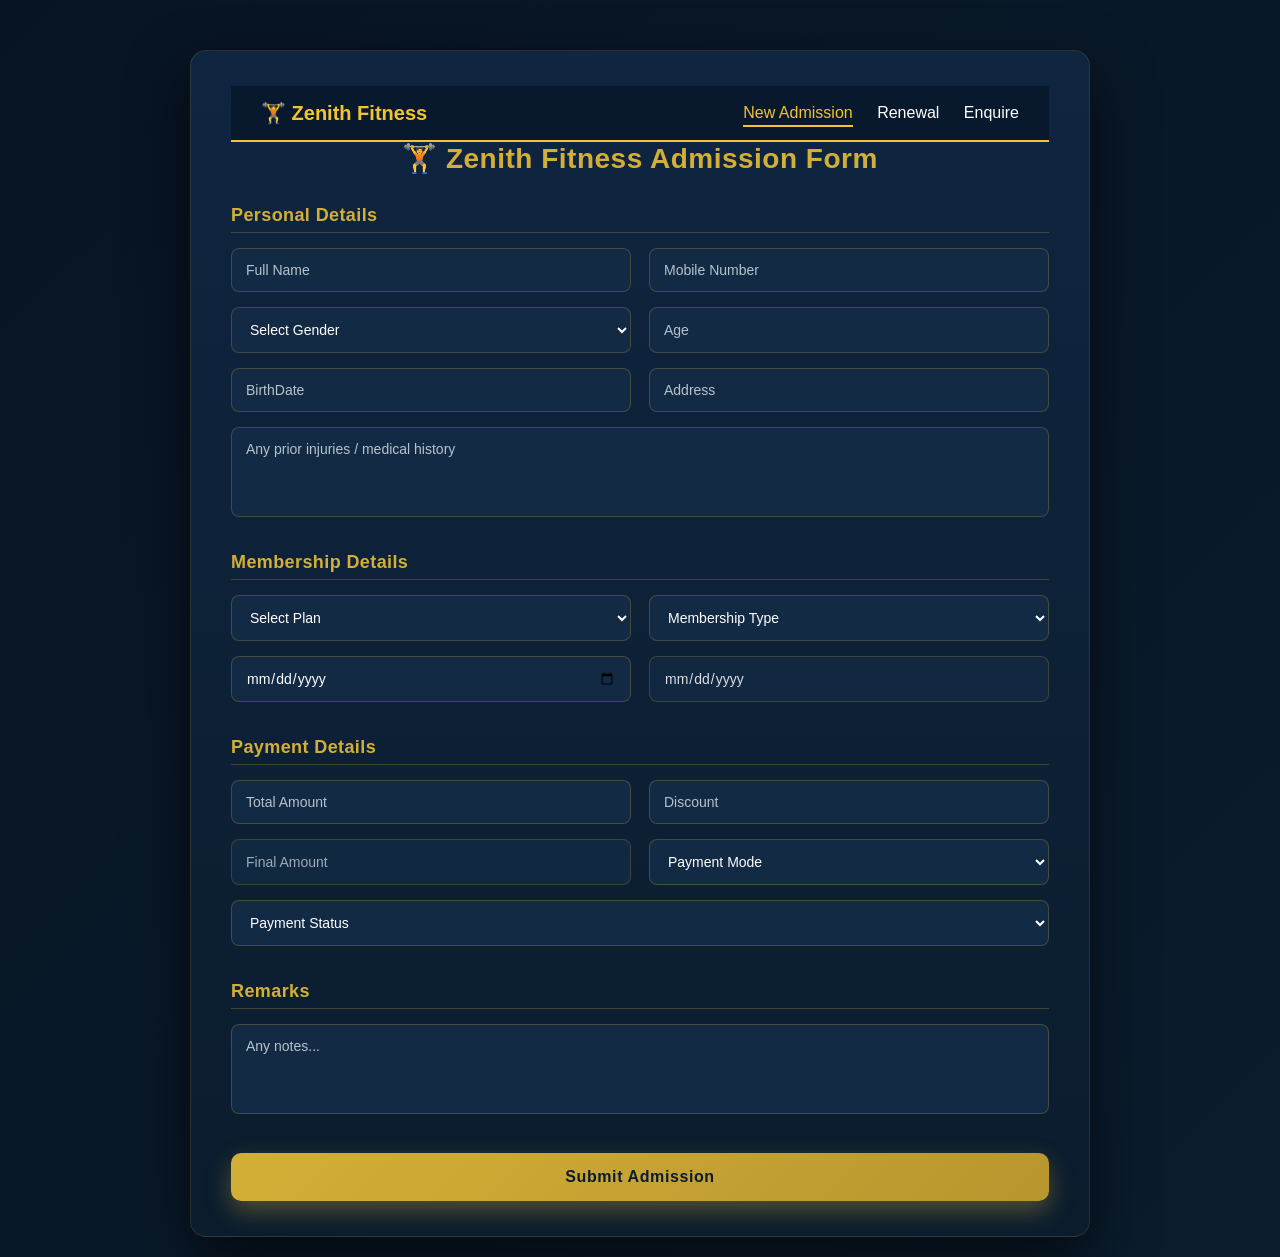
==== index.html @ 077a8883 "Fix formatting and clean up HTML structure" ====
﻿<!DOCTYPE html>
<html lang="en">
<head>
  <meta charset="UTF-8">
  <title>Zenith Fitness | Admission Form</title>
  <link rel="stylesheet" href="style.css">
</head>
<body>

<div class="container">

  <!-- NAVBAR -->
  <nav class="navbar">
    <div class="nav-brand">🏋️ Zenith Fitness</div>
    <div class="nav-links">
      <a href="index.html" class="active">New Admission</a>
      <a href="renewal.html">Renewal</a>
      <a href="enquire.html">Enquire</a>
    </div>
  </nav>

  <h1>🏋️ Zenith Fitness Admission Form</h1>

  <form id="admissionForm">

    <!-- PERSONAL DETAILS -->
    <div class="section">
  <h2>Personal Details</h2>

  <div class="row">
    <input type="text" id="name" placeholder="Full Name" required>
    <input type="tel" id="mobile" placeholder="Mobile Number" required>
  </div>

  <div class="row">
    <select id="gender" required>
      <option value="">Select Gender</option>
      <option>Male</option>
      <option>Female</option>
      <option>Other</option>
    </select>

    <input type="number" id="age" placeholder="Age">
  </div>

  <div class="row">
    <input type="text" id="birthDate" placeholder="BirthDate"pattern="\d{2}-\d{2}-\d{4}" inputmode="numeric">
    <input type="text" id="address" placeholder="Address">
  </div>

  <div class="row">
    <textarea id="injuries" placeholder="Any prior injuries / medical history"></textarea>
  </div>
</div>


    <!-- MEMBERSHIP DETAILS -->
    <div class="section">
      <h2>Membership Details</h2>

      <div class="row">
        <select id="plan" required onchange="calculateEndDate()">
          <option value="">Select Plan</option>
          <option value="30">1 Month</option>
          <option value="90">3 Months</option>
          <option value="180">6 Months</option>
          <option value="365">12 Months</option>
        </select>

        <select id="category" required>
          <option value="">Membership Type</option>
          <option>Regular</option>
          <option>Happy Hours</option>
          <option>Zumba</option>
        </select>
      </div>

      <div class="row">
        <input type="date" id="startDate" required onchange="calculateEndDate()">
        <input type="date" id="endDate" readonly>
      </div>
    </div>

    <!-- PAYMENT DETAILS -->
    <div class="section">
      <h2>Payment Details</h2>

      <div class="row">
        <input type="number" id="totalAmount" placeholder="Total Amount" required oninput="calculateFinalAmount()">
        <input type="number" id="discount" placeholder="Discount" required oninput="calculateFinalAmount()">
      </div>

      <div class="row">
        <input type="number" id="finalAmount" placeholder="Final Amount" readonly>

        <select id="paymentMode" required>
          <option value="">Payment Mode</option>
          <option>Cash</option>
          <option>UPI</option>
          <option>Card</option>
        </select>
      </div>

      <div class="row">
        <select id="paymentStatus" required>
          <option value="">Payment Status</option>
          <option>Paid</option>
          <option>Partial</option>
          <option>Pending</option>
        </select>
      </div>
    </div>

    <!-- REMARKS -->
    <div class="section">
      <h2>Remarks</h2>
      <textarea id="remarks" placeholder="Any notes..."></textarea>
    </div>

    <button type="submit">Submit Admission</button>

  </form>
</div>

<script src="script.js"></script>
</body>
</html>
---- style.css ----
* {
  box-sizing: border-box;
  margin: 0;
  padding: 0;
  font-family: "Segoe UI", Tahoma, Geneva, Verdana, sans-serif;
}

html {
  overflow-y: auto;
  overflow-x: hidden;
}

body {
  min-height: 100vh;
  background: linear-gradient(135deg, #071423, #0b1c2d);
  padding: 20px;
  color: #ffffff;
  overflow-y: visible;
  overflow-x: hidden;
  touch-action: pan-y;
}


/* Main Container */
.container {
  width: 100%;
  max-width: 900px;
  background: linear-gradient(180deg, #0f2540, #0b1c2d);
  border-radius: 16px;
  padding: 35px 40px;
  box-shadow: 0 25px 60px rgba(0, 0, 0, 0.6);
  border: 1px solid rgba(212, 175, 55, 0.15);
}

/* Heading */
h1 {
  text-align: center;
  font-size: 28px;
  font-weight: 700;
  color: #d4af37;
  margin-bottom: 30px;
  letter-spacing: 0.5px;
}

/* Sections */
.section {
  margin-bottom: 35px;
}

.section h2 {
  font-size: 18px;
  font-weight: 600;
  color: #d4af37;
  margin-bottom: 15px;
  border-bottom: 1px solid rgba(212, 175, 55, 0.25);
  padding-bottom: 6px;
  letter-spacing: 0.4px;
}

/* Rows */
.row {
  display: flex;
  gap: 18px;
  margin-top: 15px;
  flex-wrap: nowrap;
}

/* Inputs, Select, Textarea */
input,
select,
textarea {
  width: 100%;
  padding: 13px 14px;
  background: #132a44;
  border: 1px solid rgba(212, 175, 55, 0.25);
  border-radius: 8px;
  color: #ffffff;
  font-size: 14px;
  transition: all 0.25s ease;
}

input::placeholder,
textarea::placeholder {
  color: #b7c2cc;
}

/* Focus Effects */
input:focus,
select:focus,
textarea:focus {
  outline: none;
  border-color: #d4af37;
  box-shadow: 0 0 0 2px rgba(212, 175, 55, 0.2);
  background: #10263f;
}

/* Disabled / Readonly */
input[readonly] {
  opacity: 0.85;
  cursor: not-allowed;
}

/* Textarea */
textarea {
  resize: none;
  height: 90px;
}

/* Button */
button {
  width: 100%;
  padding: 15px;
  background: linear-gradient(135deg, #d4af37, #b8962e);
  color: #0b1c2d;
  font-size: 16px;
  font-weight: 700;
  border: none;
  border-radius: 10px;
  cursor: pointer;
  letter-spacing: 0.6px;
  transition: all 0.3s ease;
  box-shadow: 0 10px 25px rgba(212, 175, 55, 0.35);
}

button:hover {
  transform: translateY(-2px);
  box-shadow: 0 15px 35px rgba(212, 175, 55, 0.5);
}

button:active {
  transform: translateY(0);
  box-shadow: 0 8px 18px rgba(212, 175, 55, 0.35);
}

/* Responsive */
@media (max-width: 1024px) {
  .row {
    flex-direction: column;
  }
}

/* NAVBAR */
.navbar {
  background: #08192d;
  padding: 15px 30px;
  display: flex;
  justify-content: space-between;
  align-items: center;
  border-bottom: 2px solid #f4c430;
}

.nav-brand {
  font-size: 20px;
  font-weight: bold;
  color: #f4c430;
}

.nav-links a {
  margin-left: 20px;
  text-decoration: none;
  color: #ffffff;
  font-weight: 500;
  padding-bottom: 4px;
}

.nav-links a:hover {
  color: #f4c430;
  border-bottom: 2px solid #f4c430;
}

.nav-links a.active {
  color: #f4c430;
  border-bottom: 2px solid #f4c430;
}

/* PUSH CONTENT BELOW NAV */
.container {
  margin: 30px auto 0;
}
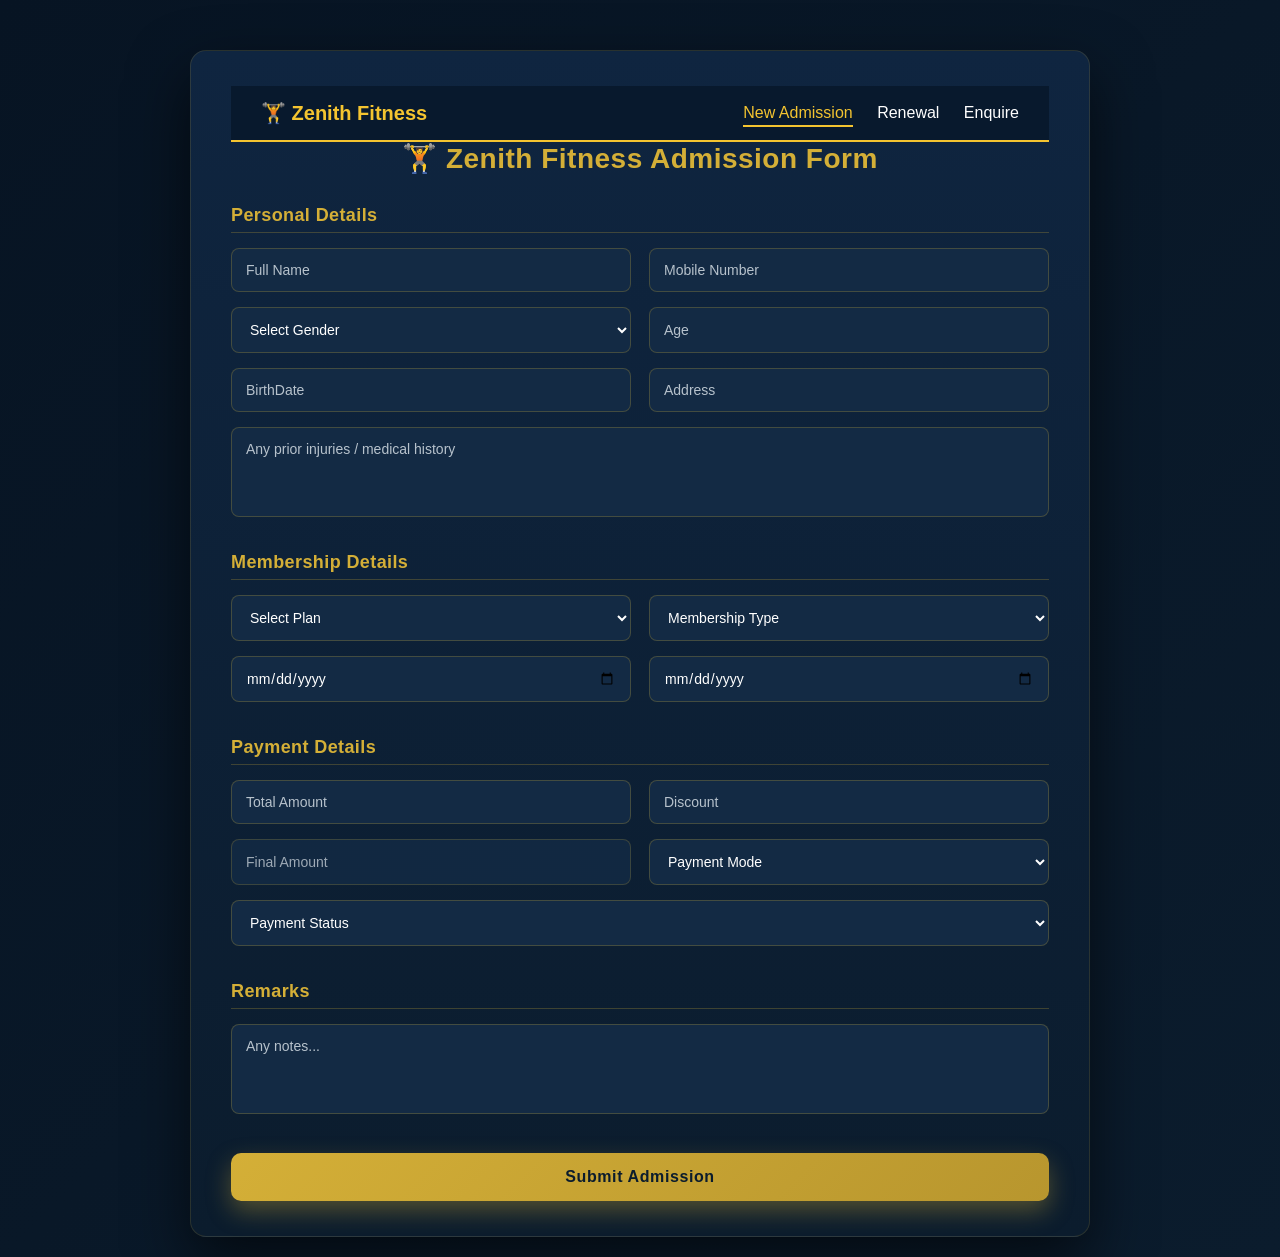
==== commit a6cb3f45: "Fix HTML formatting and add custom package option" ====
--- a/index.html
+++ b/index.html
@@ -44,7 +44,7 @@
   </div>
 
   <div class="row">
-    <input type="text" id="birthDate" placeholder="BirthDate"pattern="\d{2}-\d{2}-\d{4}" inputmode="numeric">
+    <input type="text" id="birthDate" placeholder="BirthDate" inputmode="numeric">
     <input type="text" id="address" placeholder="Address">
   </div>
 
@@ -60,12 +60,13 @@
 
       <div class="row">
         <select id="plan" required onchange="calculateEndDate()">
-          <option value="">Select Plan</option>
-          <option value="30">1 Month</option>
-          <option value="90">3 Months</option>
-          <option value="180">6 Months</option>
-          <option value="365">12 Months</option>
-        </select>
+  <option value="">Select Plan</option>
+  <option value="30">1 Month</option>
+  <option value="90">3 Months</option>
+  <option value="180">6 Months</option>
+  <option value="365">12 Months</option>
+  <option value="custom">Customize Package</option>
+</select>
 
         <select id="category" required>
           <option value="">Membership Type</option>
@@ -77,7 +78,7 @@
 
       <div class="row">
         <input type="date" id="startDate" required onchange="calculateEndDate()">
-        <input type="date" id="endDate" readonly>
+        <input type="date" id="endDate">
       </div>
     </div>
 
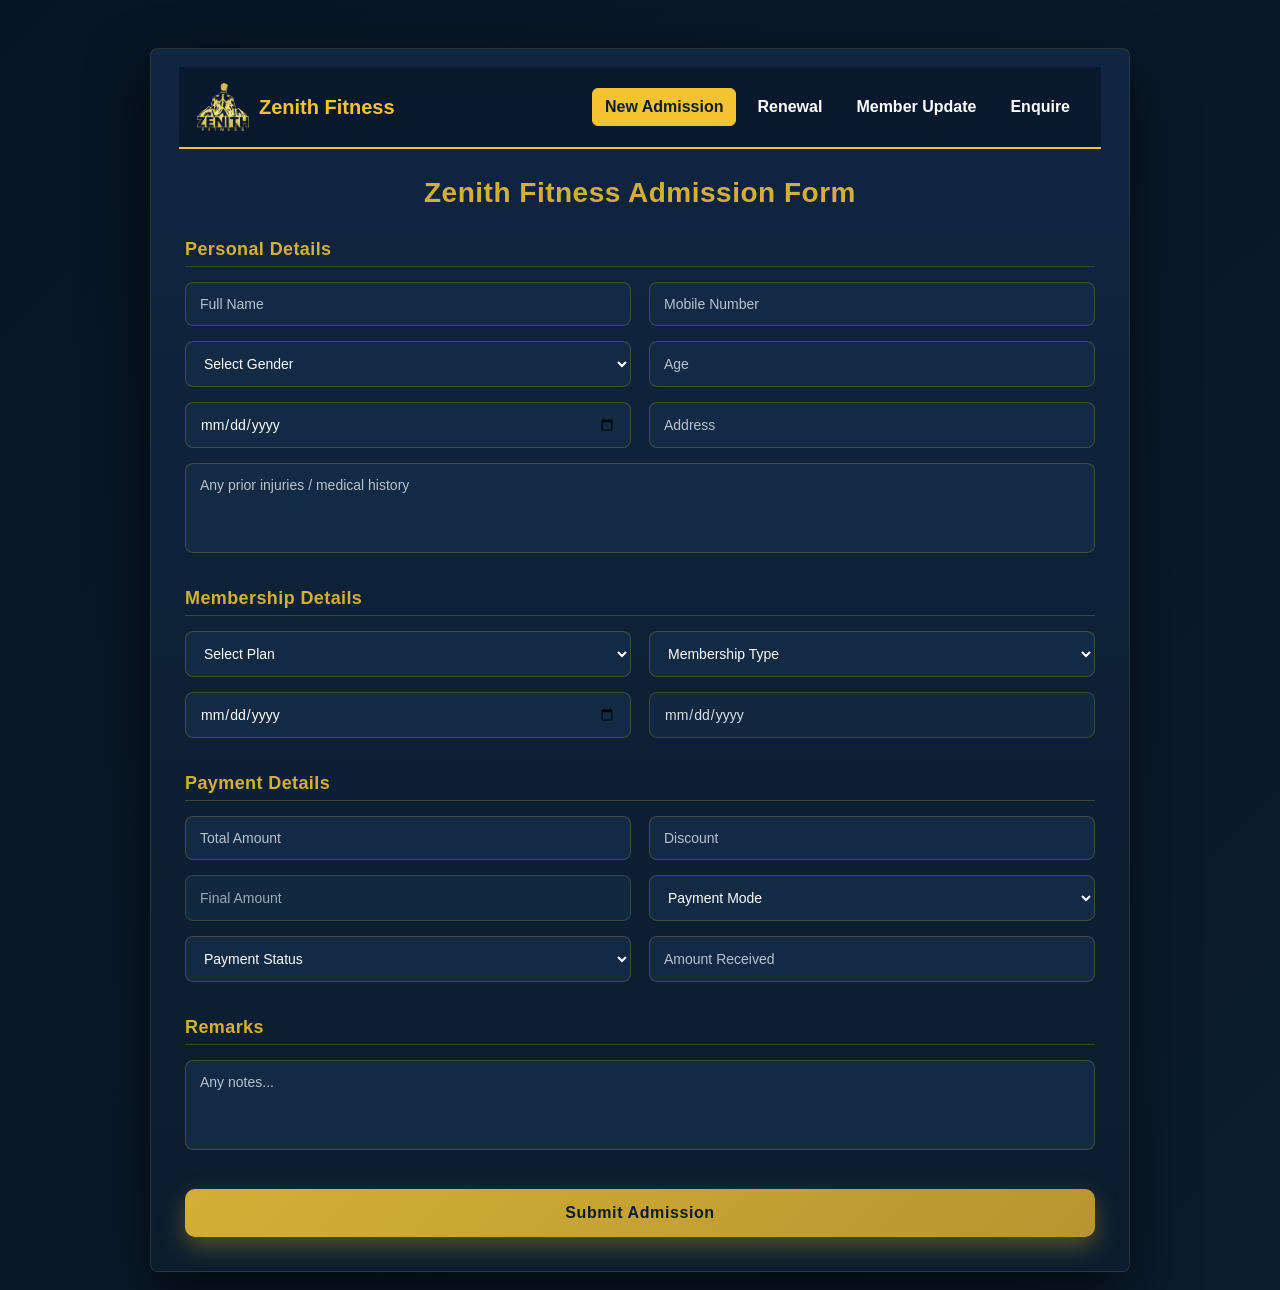
==== commit fb97cf93: "Update membership management interface" ====
--- a/index.html
+++ b/index.html
@@ -1,25 +1,30 @@
 ﻿<!DOCTYPE html>
 <html lang="en">
-<head>
-  <meta charset="UTF-8">
-  <title>Zenith Fitness | Admission Form</title>
-  <link rel="stylesheet" href="style.css">
-</head>
+<head>
+  <meta charset="UTF-8">
+  <meta name="viewport" content="width=device-width, initial-scale=1.0">
+  <title>Zenith Fitness | Admission Form</title>
+  <link rel="stylesheet" href="style.css">
+</head>
 <body>
 
 <div class="container">
 
-  <!-- NAVBAR -->
-  <nav class="navbar">
-    <div class="nav-brand">🏋️ Zenith Fitness</div>
-    <div class="nav-links">
-      <a href="index.html" class="active">New Admission</a>
-      <a href="renewal.html">Renewal</a>
-      <a href="enquire.html">Enquire</a>
-    </div>
-  </nav>
-
-  <h1>🏋️ Zenith Fitness Admission Form</h1>
+  <!-- NAVBAR -->
+  <nav class="navbar">
+    <a class="nav-brand" href="index.html" aria-label="Zenith Fitness home">
+      <img src="assets/zenith-logo.png" alt="Zenith Fitness logo">
+      <span>Zenith Fitness</span>
+    </a>
+    <div class="nav-links">
+      <a href="index.html" class="active">New Admission</a>
+      <a href="renewal.html">Renewal</a>
+      <a href="update.html">Member Update</a>
+      <a href="enquire.html">Enquire</a>
+    </div>
+  </nav>
+
+  <h1>Zenith Fitness Admission Form</h1>
 
   <form id="admissionForm">
 
@@ -27,10 +32,10 @@
     <div class="section">
   <h2>Personal Details</h2>
 
-  <div class="row">
-    <input type="text" id="name" placeholder="Full Name" required>
-    <input type="tel" id="mobile" placeholder="Mobile Number" required>
-  </div>
+  <div class="row">
+    <input type="text" id="name" placeholder="Full Name" required>
+    <input type="tel" id="mobile" placeholder="Mobile Number" required>
+  </div>
 
   <div class="row">
     <select id="gender" required>
@@ -40,11 +45,11 @@
       <option>Other</option>
     </select>
 
-    <input type="number" id="age" placeholder="Age">
-  </div>
+    <input type="number" id="age" placeholder="Age">
+  </div>
 
   <div class="row">
-    <input type="text" id="birthDate" placeholder="BirthDate" inputmode="numeric">
+    <input placeholder="Birth Date" type="date" id="birthDate">
     <input type="text" id="address" placeholder="Address">
   </div>
 
@@ -60,25 +65,24 @@
 
       <div class="row">
         <select id="plan" required onchange="calculateEndDate()">
-  <option value="">Select Plan</option>
-  <option value="30">1 Month</option>
-  <option value="90">3 Months</option>
-  <option value="180">6 Months</option>
-  <option value="365">12 Months</option>
-  <option value="custom">Customize Package</option>
-</select>
+          <option value="">Select Plan</option>
+          <option value="30">1 Month</option>
+          <option value="90">3 Months</option>
+          <option value="180">6 Months</option>
+          <option value="365">12 Months</option>
+        </select>
 
-        <select id="category" required>
-          <option value="">Membership Type</option>
-          <option>Regular</option>
-          <option>Happy Hours</option>
-          <option>Zumba</option>
-        </select>
-      </div>
+        <select id="category" required>
+          <option value="">Membership Type</option>
+          <option>Regular</option>
+          <option>Happy Hours</option>
+          <option>Personal Training</option>
+        </select>
+      </div>
 
       <div class="row">
         <input type="date" id="startDate" required onchange="calculateEndDate()">
-        <input type="date" id="endDate">
+        <input type="date" id="endDate" readonly>
       </div>
     </div>
 
@@ -87,12 +91,12 @@
       <h2>Payment Details</h2>
 
       <div class="row">
-        <input type="number" id="totalAmount" placeholder="Total Amount" required oninput="calculateFinalAmount()">
-        <input type="number" id="discount" placeholder="Discount" required oninput="calculateFinalAmount()">
-      </div>
+        <input type="number" id="totalAmount" placeholder="Total Amount" required oninput="calculateFinalAmount()">
+        <input type="number" id="discount" placeholder="Discount" required oninput="calculateFinalAmount()">
+      </div>
 
       <div class="row">
-        <input type="number" id="finalAmount" placeholder="Final Amount" readonly>
+        <input type="number" id="finalAmount" placeholder="Final Amount" readonly>
 
         <select id="paymentMode" required>
           <option value="">Payment Mode</option>
@@ -102,15 +106,17 @@
         </select>
       </div>
 
-      <div class="row">
-        <select id="paymentStatus" required>
-          <option value="">Payment Status</option>
-          <option>Paid</option>
-          <option>Partial</option>
-          <option>Pending</option>
-        </select>
-      </div>
-    </div>
+      <div class="row">
+        <select id="paymentStatus" required>
+          <option value="">Payment Status</option>
+          <option>Paid</option>
+          <option>Partial</option>
+          <option>Pending</option>
+        </select>
+
+        <input type="number" id="amountPaid" placeholder="Amount Received" required>
+      </div>
+    </div>
 
     <!-- REMARKS -->
     <div class="section">
@@ -118,7 +124,7 @@
       <textarea id="remarks" placeholder="Any notes..."></textarea>
     </div>
 
-    <button type="submit">Submit Admission</button>
+    <button type="submit" id="submitAdmissionBtn">Submit Admission</button>
 
   </form>
 </div>
--- a/style.css
+++ b/style.css
@@ -1,47 +1,47 @@
-* {
-  box-sizing: border-box;
-  margin: 0;
-  padding: 0;
-  font-family: "Segoe UI", Tahoma, Geneva, Verdana, sans-serif;
-}
-
-html {
-  overflow-y: auto;
-  overflow-x: hidden;
-}
-
-body {
-  min-height: 100vh;
-  background: linear-gradient(135deg, #071423, #0b1c2d);
-  padding: 20px;
-  color: #ffffff;
-  overflow-y: visible;
-  overflow-x: hidden;
-  touch-action: pan-y;
-}
+* {
+  box-sizing: border-box;
+  margin: 0;
+  padding: 0;
+  font-family: "Segoe UI", Tahoma, Geneva, Verdana, sans-serif;
+}
+
+html {
+  overflow-y: auto;
+  overflow-x: hidden;
+}
+
+body {
+  min-height: 100vh;
+  background: linear-gradient(135deg, #071423, #0b1c2d);
+  padding: 18px;
+  color: #ffffff;
+  overflow-y: visible;
+  overflow-x: hidden;
+  touch-action: pan-y;
+}
 
 
 /* Main Container */
-.container {
-  width: 100%;
-  max-width: 900px;
-  background: linear-gradient(180deg, #0f2540, #0b1c2d);
-  border-radius: 16px;
-  padding: 35px 40px;
-  box-shadow: 0 25px 60px rgba(0, 0, 0, 0.6);
-  border: 1px solid rgba(212, 175, 55, 0.15);
-}
+.container {
+  width: 100%;
+  max-width: 980px;
+  background: linear-gradient(180deg, #0f2540, #0b1c2d);
+  border-radius: 8px;
+  padding: 28px 34px 34px;
+  box-shadow: 0 25px 60px rgba(0, 0, 0, 0.6);
+  border: 1px solid rgba(212, 175, 55, 0.15);
+}
 
 /* Heading */
-h1 {
-  text-align: center;
-  font-size: 28px;
-  font-weight: 700;
-  color: #d4af37;
+h1 {
+  text-align: center;
+  font-size: 28px;
+  font-weight: 700;
+  color: #d4af37;
   margin-bottom: 30px;
-  letter-spacing: 0.5px;
-}
-
+  letter-spacing: 0.5px;
+}
+
 /* Sections */
 .section {
   margin-bottom: 35px;
@@ -58,26 +58,27 @@
 }
 
 /* Rows */
-.row {
-  display: flex;
-  gap: 18px;
-  margin-top: 15px;
-  flex-wrap: nowrap;
-}
-
-/* Inputs, Select, Textarea */
-input,
-select,
-textarea {
-  width: 100%;
-  padding: 13px 14px;
-  background: #132a44;
-  border: 1px solid rgba(212, 175, 55, 0.25);
-  border-radius: 8px;
-  color: #ffffff;
-  font-size: 14px;
-  transition: all 0.25s ease;
-}
+.row {
+  display: flex;
+  gap: 18px;
+  margin-top: 15px;
+  flex-wrap: nowrap;
+}
+
+/* Inputs, Select, Textarea */
+input,
+select,
+textarea {
+  min-width: 0;
+  width: 100%;
+  padding: 13px 14px;
+  background: #132a44;
+  border: 1px solid rgba(212, 175, 55, 0.25);
+  border-radius: 8px;
+  color: #ffffff;
+  font-size: 14px;
+  transition: all 0.25s ease;
+}
 
 input::placeholder,
 textarea::placeholder {
@@ -107,20 +108,20 @@
 }
 
 /* Button */
-button {
-  width: 100%;
-  padding: 15px;
-  background: linear-gradient(135deg, #d4af37, #b8962e);
-  color: #0b1c2d;
-  font-size: 16px;
-  font-weight: 700;
-  border: none;
-  border-radius: 10px;
-  cursor: pointer;
-  letter-spacing: 0.6px;
-  transition: all 0.3s ease;
-  box-shadow: 0 10px 25px rgba(212, 175, 55, 0.35);
-}
+button {
+  width: 100%;
+  padding: 15px;
+  background: linear-gradient(135deg, #d4af37, #b8962e);
+  color: #0b1c2d;
+  font-size: 16px;
+  font-weight: 700;
+  border: none;
+  border-radius: 10px;
+  cursor: pointer;
+  letter-spacing: 0.6px;
+  transition: all 0.3s ease;
+  box-shadow: 0 10px 25px rgba(212, 175, 55, 0.35);
+}
 
 button:hover {
   transform: translateY(-2px);
@@ -132,48 +133,145 @@
   box-shadow: 0 8px 18px rgba(212, 175, 55, 0.35);
 }
 
-/* Responsive */
-@media (max-width: 1024px) {
-  .row {
-    flex-direction: column;
-  }
-}
-
-/* NAVBAR */
-.navbar {
-  background: #08192d;
-  padding: 15px 30px;
-  display: flex;
-  justify-content: space-between;
-  align-items: center;
-  border-bottom: 2px solid #f4c430;
-}
-
-.nav-brand {
-  font-size: 20px;
-  font-weight: bold;
-  color: #f4c430;
-}
-
-.nav-links a {
-  margin-left: 20px;
-  text-decoration: none;
-  color: #ffffff;
-  font-weight: 500;
-  padding-bottom: 4px;
-}
-
-.nav-links a:hover {
-  color: #f4c430;
-  border-bottom: 2px solid #f4c430;
-}
-
-.nav-links a.active {
-  color: #f4c430;
-  border-bottom: 2px solid #f4c430;
-}
-
-/* PUSH CONTENT BELOW NAV */
-.container {
-  margin: 30px auto 0;
-}
+/* Responsive */
+@media (max-width: 1024px) {
+  .row {
+    flex-direction: column;
+  }
+}
+
+/* NAVBAR */
+.navbar {
+  background: #08192d;
+  padding: 14px 18px;
+  display: flex;
+  justify-content: space-between;
+  align-items: center;
+  gap: 18px;
+  flex-wrap: wrap;
+  border-bottom: 2px solid #f4c430;
+  margin: -10px -6px 28px;
+}
+
+.nav-brand {
+  display: inline-flex;
+  align-items: center;
+  gap: 10px;
+  min-width: 180px;
+  font-size: 20px;
+  font-weight: bold;
+  color: #f4c430;
+  text-decoration: none;
+  line-height: 1.1;
+}
+
+.nav-brand img {
+  width: 52px;
+  height: 52px;
+  object-fit: contain;
+  flex: 0 0 auto;
+}
+
+.nav-links {
+  display: flex;
+  align-items: center;
+  justify-content: flex-end;
+  gap: 8px;
+  flex: 1 1 420px;
+  flex-wrap: wrap;
+}
+
+.nav-links a {
+  text-decoration: none;
+  color: #ffffff;
+  font-weight: 700;
+  padding: 10px 12px;
+  border-radius: 6px;
+  line-height: 1;
+  white-space: nowrap;
+  border: 1px solid transparent;
+}
+
+.nav-links a:hover {
+  color: #f4c430;
+  border-color: rgba(244, 196, 48, 0.35);
+}
+
+.nav-links a.active {
+  color: #0b1c2d;
+  background: #f4c430;
+  border-color: #f4c430;
+}
+
+/* PUSH CONTENT BELOW NAV */
+.container {
+  margin: 30px auto 0;
+}
+
+@media (max-width: 760px) {
+  body {
+    padding: 10px;
+  }
+
+  .container {
+    margin-top: 10px;
+    padding: 14px;
+    border-radius: 8px;
+  }
+
+  .navbar {
+    margin: -4px -4px 22px;
+    padding: 12px;
+    gap: 12px;
+  }
+
+  .nav-brand {
+    width: 100%;
+    min-width: 0;
+    justify-content: center;
+    font-size: 18px;
+  }
+
+  .nav-brand img {
+    width: 46px;
+    height: 46px;
+  }
+
+  .nav-links {
+    width: 100%;
+    flex: 1 1 100%;
+    display: grid;
+    grid-template-columns: repeat(2, minmax(0, 1fr));
+    gap: 8px;
+  }
+
+  .nav-links a {
+    width: 100%;
+    padding: 11px 8px;
+    text-align: center;
+    font-size: 13px;
+    white-space: normal;
+    line-height: 1.15;
+  }
+
+  h1 {
+    font-size: 22px;
+  }
+
+  .section {
+    margin-bottom: 26px;
+  }
+
+  .row {
+    gap: 12px;
+    margin-top: 12px;
+  }
+
+  input,
+  select,
+  textarea,
+  button {
+    min-height: 48px;
+    font-size: 16px;
+  }
+}
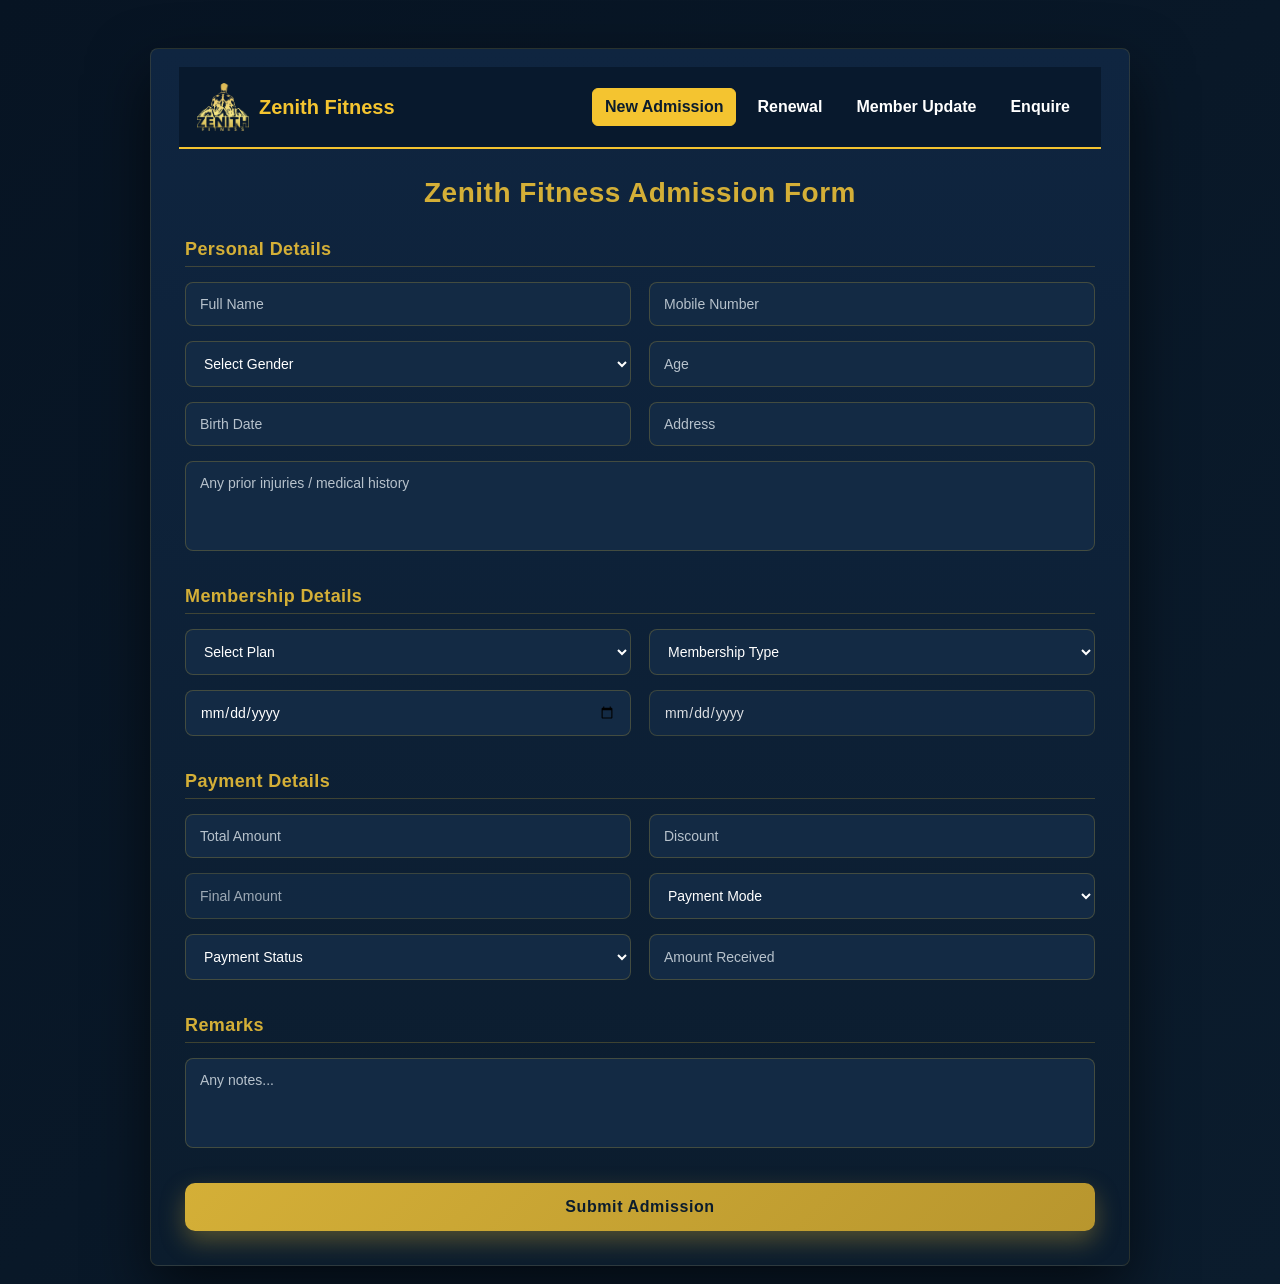
==== commit 5d995ca6: "Fix mobile date field layout" ====
--- a/index.html
+++ b/index.html
@@ -49,7 +49,7 @@
   </div>
 
   <div class="row">
-    <input placeholder="Birth Date" type="date" id="birthDate">
+    <input placeholder="Birth Date" id="birthDate">
     <input type="text" id="address" placeholder="Address">
   </div>
 
--- a/style.css
+++ b/style.css
@@ -70,7 +70,9 @@
 select,
 textarea {
   min-width: 0;
+  max-width: 100%;
   width: 100%;
+  display: block;
   padding: 13px 14px;
   background: #132a44;
   border: 1px solid rgba(212, 175, 55, 0.25);
@@ -78,6 +80,16 @@
   color: #ffffff;
   font-size: 14px;
   transition: all 0.25s ease;
+}
+
+.row > * {
+  min-width: 0;
+  max-width: 100%;
+}
+
+input[type="date"] {
+  appearance: none;
+  -webkit-appearance: none;
 }
 
 input::placeholder,
@@ -271,6 +283,8 @@
   select,
   textarea,
   button {
+    width: 100%;
+    max-width: 100%;
     min-height: 48px;
     font-size: 16px;
   }
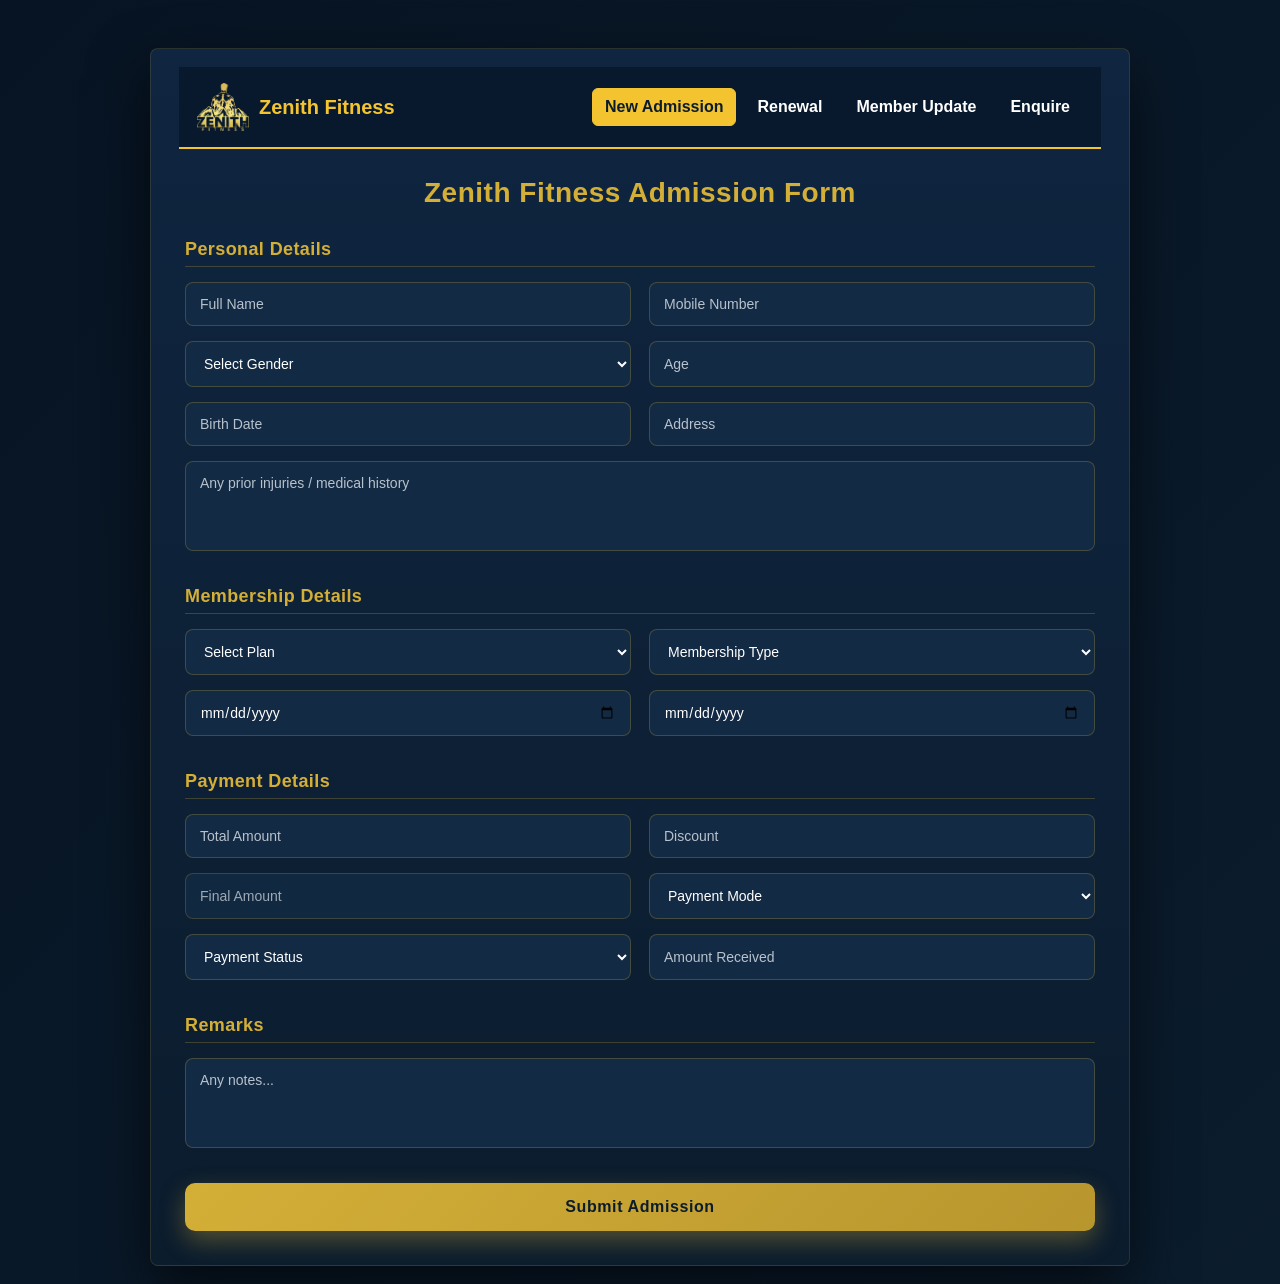
==== commit 6823d519: "Restore custom package end date editing" ====
--- a/index.html
+++ b/index.html
@@ -67,9 +67,10 @@
         <select id="plan" required onchange="calculateEndDate()">
           <option value="">Select Plan</option>
           <option value="30">1 Month</option>
-          <option value="90">3 Months</option>
-          <option value="180">6 Months</option>
-          <option value="365">12 Months</option>
+          <option value="90">3 Months</option>
+          <option value="180">6 Months</option>
+          <option value="365">12 Months</option>
+          <option value="custom">Customize Package</option>
         </select>
 
         <select id="category" required>
@@ -82,7 +83,7 @@
 
       <div class="row">
         <input type="date" id="startDate" required onchange="calculateEndDate()">
-        <input type="date" id="endDate" readonly>
+        <input type="date" id="endDate" required>
       </div>
     </div>
 
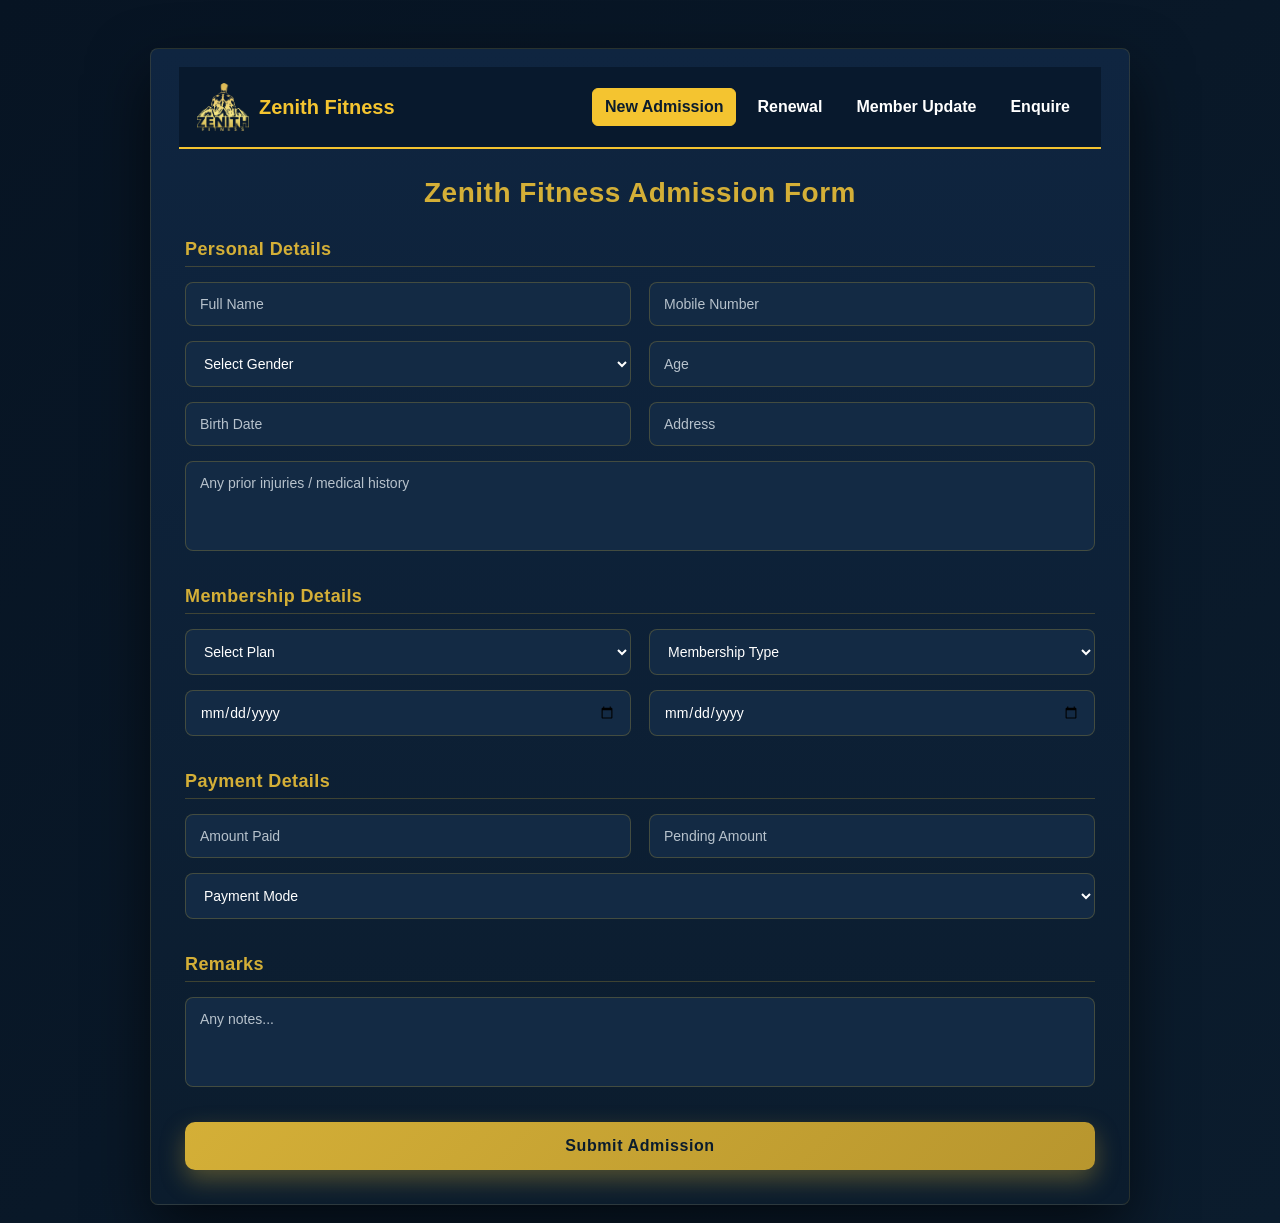
==== commit 8689ee2b: "Simplify payment amount fields" ====
--- a/index.html
+++ b/index.html
@@ -89,33 +89,20 @@
 
     <!-- PAYMENT DETAILS -->
     <div class="section">
-      <h2>Payment Details</h2>
-
-      <div class="row">
-        <input type="number" id="totalAmount" placeholder="Total Amount" required oninput="calculateFinalAmount()">
-        <input type="number" id="discount" placeholder="Discount" required oninput="calculateFinalAmount()">
+      <h2>Payment Details</h2>
+
+      <div class="row">
+        <input type="number" id="amountPaid" placeholder="Amount Paid" required>
+        <input type="number" id="pendingAmount" placeholder="Pending Amount" required>
       </div>
-
-      <div class="row">
-        <input type="number" id="finalAmount" placeholder="Final Amount" readonly>
-
-        <select id="paymentMode" required>
-          <option value="">Payment Mode</option>
-          <option>Cash</option>
-          <option>UPI</option>
-          <option>Card</option>
-        </select>
-      </div>
-
+
       <div class="row">
-        <select id="paymentStatus" required>
-          <option value="">Payment Status</option>
-          <option>Paid</option>
-          <option>Partial</option>
-          <option>Pending</option>
+        <select id="paymentMode">
+          <option value="">Payment Mode</option>
+          <option>Cash</option>
+          <option>UPI</option>
+          <option>Card</option>
         </select>
-
-        <input type="number" id="amountPaid" placeholder="Amount Received" required>
       </div>
     </div>
 
